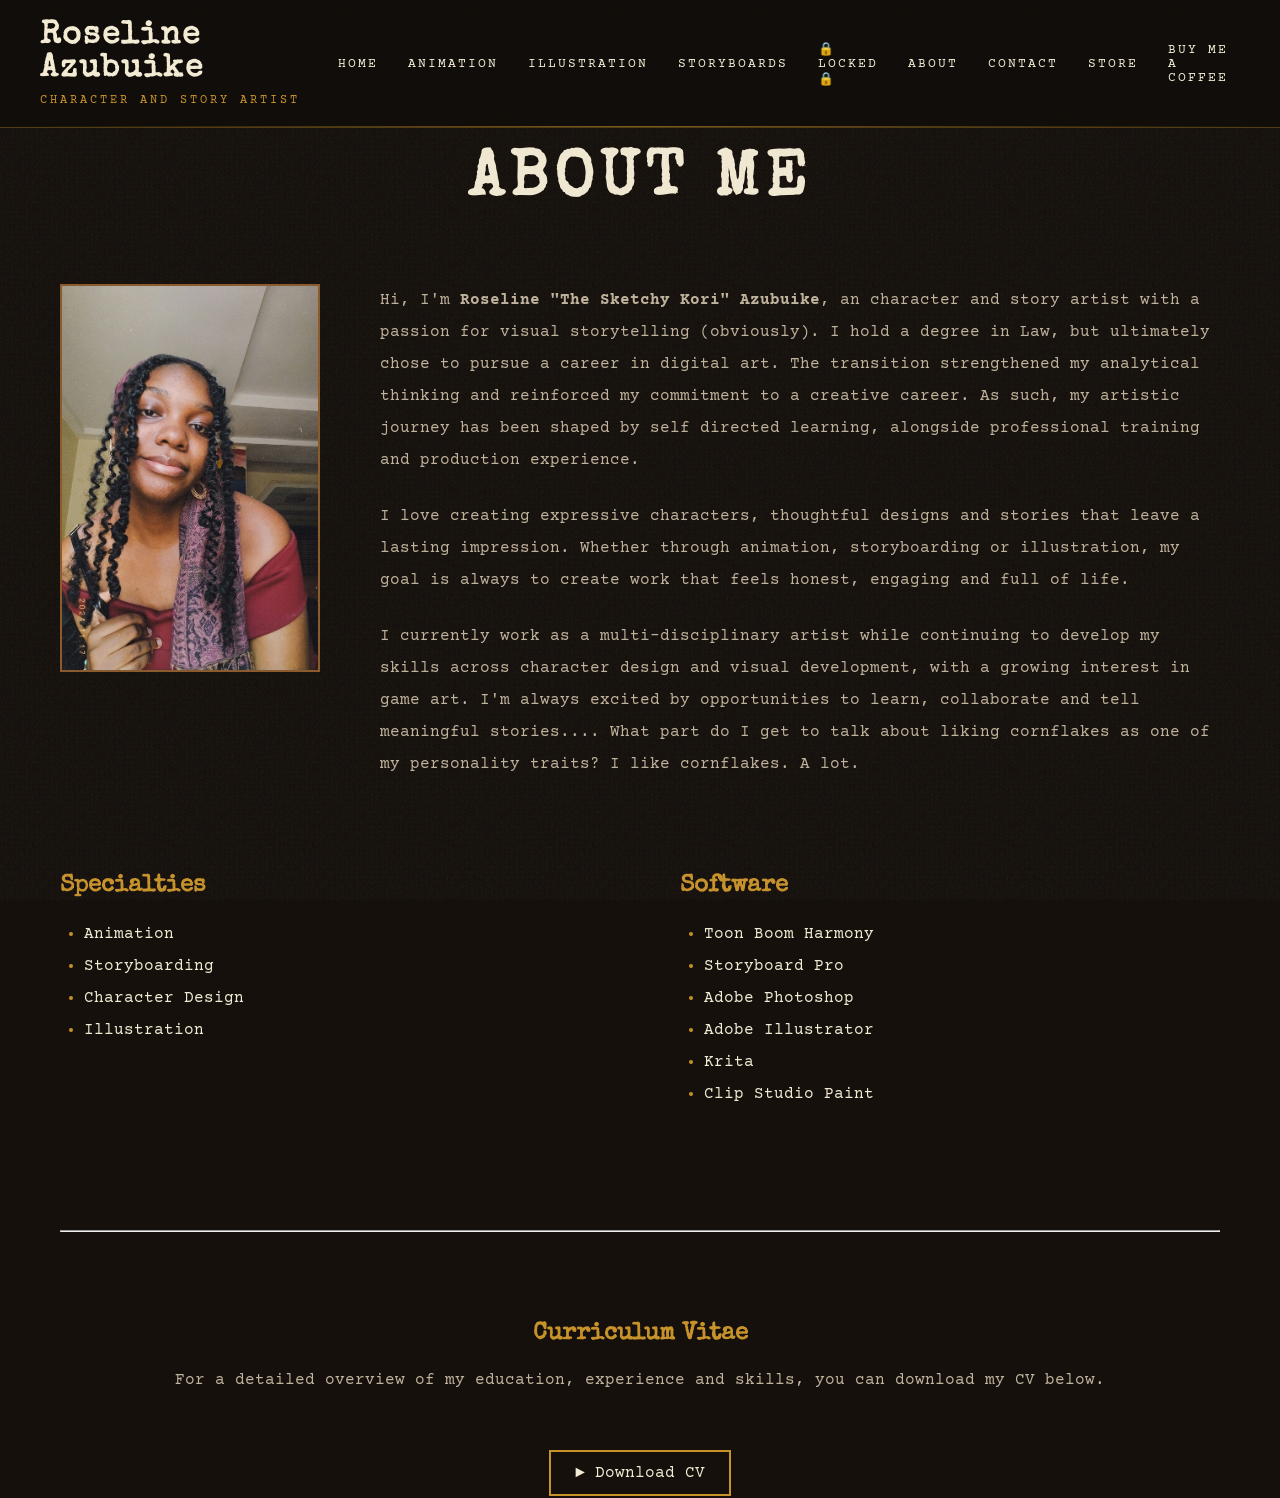
==== about.html @ ba525ff3 "Initial Portfolio" ====
<!DOCTYPE html>
<html lang="en">

<head>

<meta charset="UTF-8">

<meta name="viewport" content="width=device-width, initial-scale=1">

<title>About</title>

<link rel="stylesheet" href="style.css">

<link href="https://fonts.googleapis.com/css2?family=Special+Elite&family=Courier+Prime:wght@400;700&display=swap" rel="stylesheet">

</head>

<body class="page">

<header>

<div class="logo">

<h1>Roseline Azubuike</h1>

<p>Character and Story Artist</p>

</div>

<nav>

<a href="index.html">Home</a>

<a href="animation.html">Animation</a>

<a href="illustration.html">Illustration</a>

<a href="storyboards.html">Storyboards</a>

<a href="game-art.html">🔒LOCKED🔒</a>

<a href="about.html">About</a>

<a href="contact.html">Contact</a>

<a href="https://objkt.com/users/tz1VVfpVJRPtHBJdC1eqzU5G81WBR6V9rQUZ/created">Store</a>

<a href="https://buymeacoffee.com/thesketchykori">Buy Me a Coffee</a>

</nav>

</header>

<main class="content">

    <section class="page-title">

        <h1>About Me</h1>

    </section>

    <section class="about-section">

        <img src="images/profile.jpg"
             alt="Portrait of Roseline Azubuike"
             class="about-photo">

        <div class="about-text">

            <p>

                Hi, I'm <strong>Roseline "The Sketchy Kori" Azubuike</strong>, an character and story artist with a passion for visual storytelling (obviously). I hold a degree in Law, but ultimately chose to pursue a career in digital art. The transition strengthened my analytical thinking and reinforced my commitment to a creative career. As such, my artistic journey has been shaped by self directed learning, alongside professional training and production experience.
                

            </p>

            <p>

                I love creating expressive characters, thoughtful designs and
                stories that leave a lasting impression. Whether through
                animation, storyboarding or illustration, my goal is always to
                create work that feels honest, engaging and full of life.

            </p>

            <p>

                I currently work as a multi-disciplinary artist while continuing to develop my
                skills across character design and visual development, with a
                growing interest in game art. I'm always excited by opportunities
                to learn, collaborate and tell meaningful stories.... What part do I get to talk about liking cornflakes as one of my personality traits? I like cornflakes. A lot. 

            </p>

        </div>

    </section>

    

    <section class="about-grid">

        <div>

            <h2>Specialties</h2>

            <ul>

                <li>Animation</li>

                <li>Storyboarding</li>

                <li>Character Design</li>

                <li>Illustration</li>

            </ul>

        </div>

        <div>

            <h2>Software</h2>

            <ul>

                <li>Toon Boom Harmony</li>

                <li>Storyboard Pro</li>

                <li>Adobe Photoshop</li>

                <li>Adobe Illustrator</li>

                <li>Krita</li>

                <li>Clip Studio Paint</li>

            </ul>

        </div>

    </section>

    <hr class="divider">

<section class="cv-section">

    <h2>Curriculum Vitae</h2>

    <p>

        For a detailed overview of my education, experience and skills,
        you can download my CV below.

    </p>

    <a href="documents/Roseline_Azubuike_CV.pdf"
       download
       class="quest-button">

        ► Download CV

    </a>

</section>

</main>


</main>

</body>

</html>
---- style.css ----
/* ------------------ */
/* RESET */
/* ------------------ */

* {
  margin: 0;
  padding: 0;
  box-sizing: border-box;
}

html,
body {
  width: 100%;
  height: 100%;
}

body {
  background: #fffbe6;

  color: #fffbe6;

  font-family: "Courier Prime", monospace;

  overflow-y: auto;
}

/* ------------------ */
/* VIDEO */
/* ------------------ */

.background-video {
  position: fixed;

  top: 0;
  left: 0;

  width: 100%;
  height: 100%;

  object-fit: cover;

  z-index: -3;

  filter: sepia(0.45);
}

/* ------------------ */
/* OVERLAY */
/* ------------------ */

.overlay {
  position: fixed;

  inset: 0;

  background: rgba(10, 8, 6, 0.45);

  z-index: -2;

  animation: flicker 0.25s infinite;
}

.overlay::after {
  content: "";

  position: absolute;

  inset: 0;

  background: radial-gradient(
    circle,
    transparent 45%,
    rgba(0, 0, 0, 0.45) 100%
  );

  pointer-events: none;
}

/* ------------------ */
/* FILM GRAIN */
/* ------------------ */

body::after {
  content: "";

  position: fixed;

  inset: 0;

  pointer-events: none;

  opacity: 0.08;

  background-image: url("data:image/svg+xml,%3Csvg xmlns='http://www.w3.org/2000/svg' width='140' height='140'%3E%3Cfilter id='n'%3E%3CfeTurbulence baseFrequency='.8' numOctaves='4'/%3E%3C/filter%3E%3Crect width='100%25' height='100%25' filter='url(%23n)'/%3E%3C/svg%3E");
}

/* ------------------ */
/* HEADER */
/* ------------------ */

header {
  position: fixed;

  top: 0;

  left: 0;

  right: 0;

  display: flex;

  justify-content: space-between;

  align-items: center;

  padding: 20px 40px;

  background: rgba(15, 12, 8, 0.65);

  backdrop-filter: blur(8px);

  border-bottom: 1px solid rgba(200, 146, 42, 0.35);

  box-shadow: none;

  z-index: 100;
}

header::after {
  content: "";

  position: fixed;

  left: 0;

  right: 0;

  bottom: 0;

  height: 1px;

  background: linear-gradient(to right, transparent, #c8922a, transparent);

  opacity: 0.6;
}

.logo h1 {
  font-family: "Special Elite", cursive;

  font-size: 2rem;

  letter-spacing: 2px;
}

.logo p {
  margin-top: 8px;

  font-size: 0.75rem;

  letter-spacing: 3px;

  color: #c8922a;

  text-transform: uppercase;
}

/* ------------------ */
/* NAVIGATION */
/* ------------------ */

nav {
  display: flex;

  align-items: center;

  gap: 30px;

  height: 100%;
}

nav a {
  text-decoration: none;

  color: #f2ead3;

  font-size: 0.8rem;

  letter-spacing: 2px;

  text-transform: uppercase;

  transition: 0.25s;
}

nav a:hover {
  color: #c8922a;
}

/* ------------------ */
/* MENU */
/* ------------------ */

.home-main {
  height: 100%;

  display: flex;

  justify-content: flex-start;

  align-items: center;
  padding-left: 120px;

  animation: glitch 10s infinite;
}

.menu {
  display: flex;

  flex-direction: column;

  gap: 25px;

  animation: glitch 15s infinite;
}

.menu:hover a {
  opacity: 0.35;

  transition: 0.25s;
}

.menu:hover a:hover {
  opacity: 1;
}

.menu a {
  display: block;

  position: relative;

  width: 460px;

  padding-top: 18px;

  padding-bottom: 18px;

  padding-left: 70px;

  padding-right: 28px;

  text-decoration: none;

  font-family: "Special Elite", cursive;

  font-size: 1.2rem;

  letter-spacing: 3px;

  color: #fffbe6;

  background: rgba(20, 15, 10, 0.72);

  border: 2px solid #8b5a2b;

  box-shadow:
    0 0 0 2px rgba(0, 0, 0, 0.45),
    4px 4px 0 rgba(0, 0, 0, 0.45);

  text-transform: uppercase;

  transition: 0.2s;
}

.menu a::before {
  content: ">";

  position: absolute;

  left: 25px;

  top: 50%;

  transform: translateY(-50%);

  color: #c8922a;

  transition: 0.2s;
}

.menu a:hover {
  background: #c8922a;

  color: #111;

  border-color: #f2ead3;

  transform: translateX(10px);

  box-shadow:
    0 0 10px rgba(201, 168, 76, 0.5),
    0 0 35px rgba(201, 168, 76, 0.25),
    8px 8px 0 rgba(0, 0, 0, 0.45);
}

.menu a:hover::before {
  left: 35px;

  color: #ffffff;

  text-shadow:
    -2px 0 rgba(255, 0, 0, 0.5),
    2px 0 rgba(0, 255, 255, 0.5);
}

/* ------------------ */
/* MOBILE */
/* ------------------ */

@media (max-width: 900px) {
  header {
    flex-direction: column;

    gap: 30px;
  }

  nav {
    flex-wrap: wrap;

    gap: 18px;
  }

  .logo h1 {
    font-size: 1.5rem;
  }

  .menu a {
    font-size: 1rem;

    padding: 16px 25px;
  }
}

@keyframes glitch {
  0%,
  94%,
  100% {
    transform: translateX(0);
    filter: none;
  }

  95% {
    transform: translateX(-2px);
    filter: hue-rotate(8deg);
  }

  96% {
    transform: translateX(2px);
    filter: hue-rotate(-8deg);
  }

  97% {
    transform: translateX(-1px);
  }

  98% {
    transform: translateX(1px);
  }
}
@keyframes flicker {
  0%,
  100% {
    opacity: 1;
  }

  50% {
    opacity: 0.97;
  }

  52% {
    opacity: 0.93;
  }

  54% {
    opacity: 1;
  }
}

/* 

===========================================
   PORTFOLIO PAGES
=========================================== */

.page {
  background: #15100c;
  color: #f2ead3;
  overflow-y: auto;
}

/* Content */

.content {
  max-width: 1350px;

  margin: 150px auto 80px;

  padding: 0 60px;
}

.page-title{

    text-align:center;

    max-width:900px;

    margin: 20px auto 70px;

}

.page-title h1{
    font-family:"Special Elite", cursive;
    font-size:4rem;
    letter-spacing:6px;
    margin-bottom:18px;
    text-transform:uppercase;
}

.page-title p{
    max-width:700px;
    margin:0 auto;
    color:#bfa98b;
    line-height:1.9;
    font-size:1rem;
}

/* Projects */

.project {
  padding-bottom: 90px;

  border-bottom: 1px solid rgba(200, 146, 42, 0.25);

  margin-bottom: 90px;
}

.project:first-of-type {
  margin-top: 60px;
}

.project h2 {
  font-family: "Special Elite", cursive;

  font-size: 1.8rem;

  margin-bottom: 8px;
}

.meta {
  color: #c8922a;

  font-size: 0.75rem;

  text-transform: uppercase;

  letter-spacing: 2px;

  margin-bottom: 20px;
}

/* Videos */

.project video {
  width: 100%;

  aspect-ratio: 16/9;

  object-fit: cover;

  display: block;

  border: 2px solid #8b5a2b;

  background: #000;

  margin: 24px 0 30px;
}

/* Description */

.project p {
  color: #c0b39d;

  line-height: 1.8;

  max-width: 700px;
}
/* ==========================================
   STORYBOARD PANELS
========================================== */

.panel-grid{

    display:grid;

    grid-template-columns:repeat(auto-fit,minmax(220px,1fr));

    gap:20px;

    margin-top:35px;

}

.panel-grid img{

    width:100%;

    display:block;

    border:2px solid #8B5A2B;

    transition:.25s;

    cursor:pointer;

}

.panel-grid img:hover{

    transform:translateY(-4px);

    border-color:#C8922A;

    box-shadow:0 0 18px rgba(200,146,42,.25);

}

/* ==========================================
   STORYBOARD LIGHTBOX
========================================== */

.lightbox{

    position:fixed;

    inset:0;

    background:rgba(0,0,0,.92);

    display:none;

    justify-content:center;

    align-items:center;

    z-index:9999;

    animation:fadeIn .2s;

}

.lightbox img{

    max-width:90%;

    max-height:90%;

    border:3px solid #C8922A;

    box-shadow:0 0 40px rgba(200,146,42,.3);

}

.lightbox.show{

    display:flex;

}

.close{

    position:absolute;

    top:30px;

    right:40px;

    font-size:3rem;

    color:#F2EAD3;

    cursor:pointer;

    font-family:sans-serif;

}

.panel-grid img{

    cursor:pointer;

    transition:.25s;

}

.panel-grid img:hover{

    transform:translateY(-5px);

    border-color:#C8922A;

    box-shadow:0 0 20px rgba(200,146,42,.25);

}

@keyframes fadeIn{

    from{

        opacity:0;

    }

    to{

        opacity:1;

    }

}
.arrow{

    position:absolute;

    top:50%;

    transform:translateY(-50%);

    font-size:3rem;

    color:#F2EAD3;

    background:none;

    border:none;

    cursor:pointer;

    padding:20px;

    transition:.2s;

}

.arrow:hover{

    color:#C8922A;

}

.left{

    left:40px;

}

.right{

    right:40px;

}

.gallery-info{

    position:absolute;

    bottom:35px;

    left:50%;

    transform:translateX(-50%);

    color:#F2EAD3;

    font-family:"Courier Prime", monospace;

    letter-spacing:2px;

    font-size:.9rem;

    background:rgba(20,15,10,.75);

    padding:10px 18px;

    border:1px solid rgba(200,146,42,.4);

}

/* ==========================================
   ILLUSTRATION PAGE
========================================== */

.hero-image{

    width:100%;

    display:block;

    margin:30px 0;

    border:2px solid #8B5A2B;

    background:#000;

}

.hero-image:hover{

    border-color:#C8922A;

}

.hero-image{

    cursor:pointer;

}

/* ==========================================
   NPC DIALOGUE BOX
========================================== */

.npc-box{

    display:flex;

    align-items:flex-start;

    gap:35px;

    margin-top:80px;

    padding:30px;

    border:2px solid #8B5A2B;

    background:rgba(20,15,10,.65);

}

.npc-avatar{

    width:180px;

    border:2px solid #C8922A;

    image-rendering:pixelated;

    flex-shrink:0;

}

.npc-dialogue{

    flex:1;

}

.npc-dialogue h2{

    font-family:"Special Elite", cursive;

    color:#C8922A;

    margin-bottom:20px;

}

.npc-dialogue p{

    line-height:1.9;

    color:#d5cab7;

}

.quest-button{

    display:inline-block;

    margin-top:25px;

    padding:12px 24px;

    border:2px solid #C8922A;

    text-decoration:none;

    color:#F2EAD3;

    transition:.2s;

}

.quest-button:hover{

    background:#C8922A;

    color:#111;

}

.quest-list{

    margin:18px 0 24px 28px;

    line-height:2;

    color:#F2EAD3;

}

.quest-list li::marker{

    color:#C8922A;

}

/* ==========================================
   ABOUT PAGE
========================================== */

.about-section{

    display:flex;

    gap:60px;

    align-items:flex-start;

    margin-bottom:70px;

}

.about-photo{

    width:260px;

    border:2px solid #8B5A2B;

    background:#111;

    flex-shrink:0;

}

.about-text{

    line-height:2;

    color:#c0b39d;

}

.about-text p{

    margin-bottom:24px;

}

.about-grid{

    display:grid;

    grid-template-columns:1fr 1fr;

    gap:80px;

}

.about-grid h2{

    font-family:"Special Elite", cursive;

    color:#C8922A;

    margin-bottom:20px;

}

.about-grid ul{

    margin-left:24px;

    line-height:2;

    color:#F2EAD3;

}

.about-grid li::marker{

    color:#C8922A;

}

.cv-section{

    text-align:center;

    margin: top 30px;

}

.cv-section h2{

    font-family:"Special Elite", cursive;

    color:#C8922A;

    margin-bottom:20px;

}

.cv-section p{

    color:#c0b39d;

    margin-bottom:30px;

    line-height:1.8;

}

.divider{

    margin:120px 0 90px;

}

/* ==========================================
   CONTACT PAGE
========================================== */

.contact-intro{

    max-width:700px;

    margin:0 auto;

    text-align:center;

    line-height:2;

    color:#c0b39d;

}

.contact-grid{

    display:grid;

    grid-template-columns:1fr 1fr;

    gap:80px;

    max-width:900px;

    margin: 60px auto 0;

}

.contact-links,
.availability{

    text-align:left;

}

.contact-links h2,
.availability h2{

    font-family:"Special Elite", cursive;

    color:#C8922A;

    margin-bottom:24px;

}

.contact-links{

    display:flex;

    flex-direction:column;

    gap:18px;

}

.contact-links a{

    text-decoration:none;

    color:#F2EAD3;

    transition:.2s;

}

.contact-links a:hover{

    color:#C8922A;

}

.availability ul{

    margin-left:22px;

    line-height:2;

    color:#F2EAD3;

}

/* STORYBOARD EXPAND */

.hidden-panels{

    display:none;

}

.hidden-panels.show{

    display:grid;

}
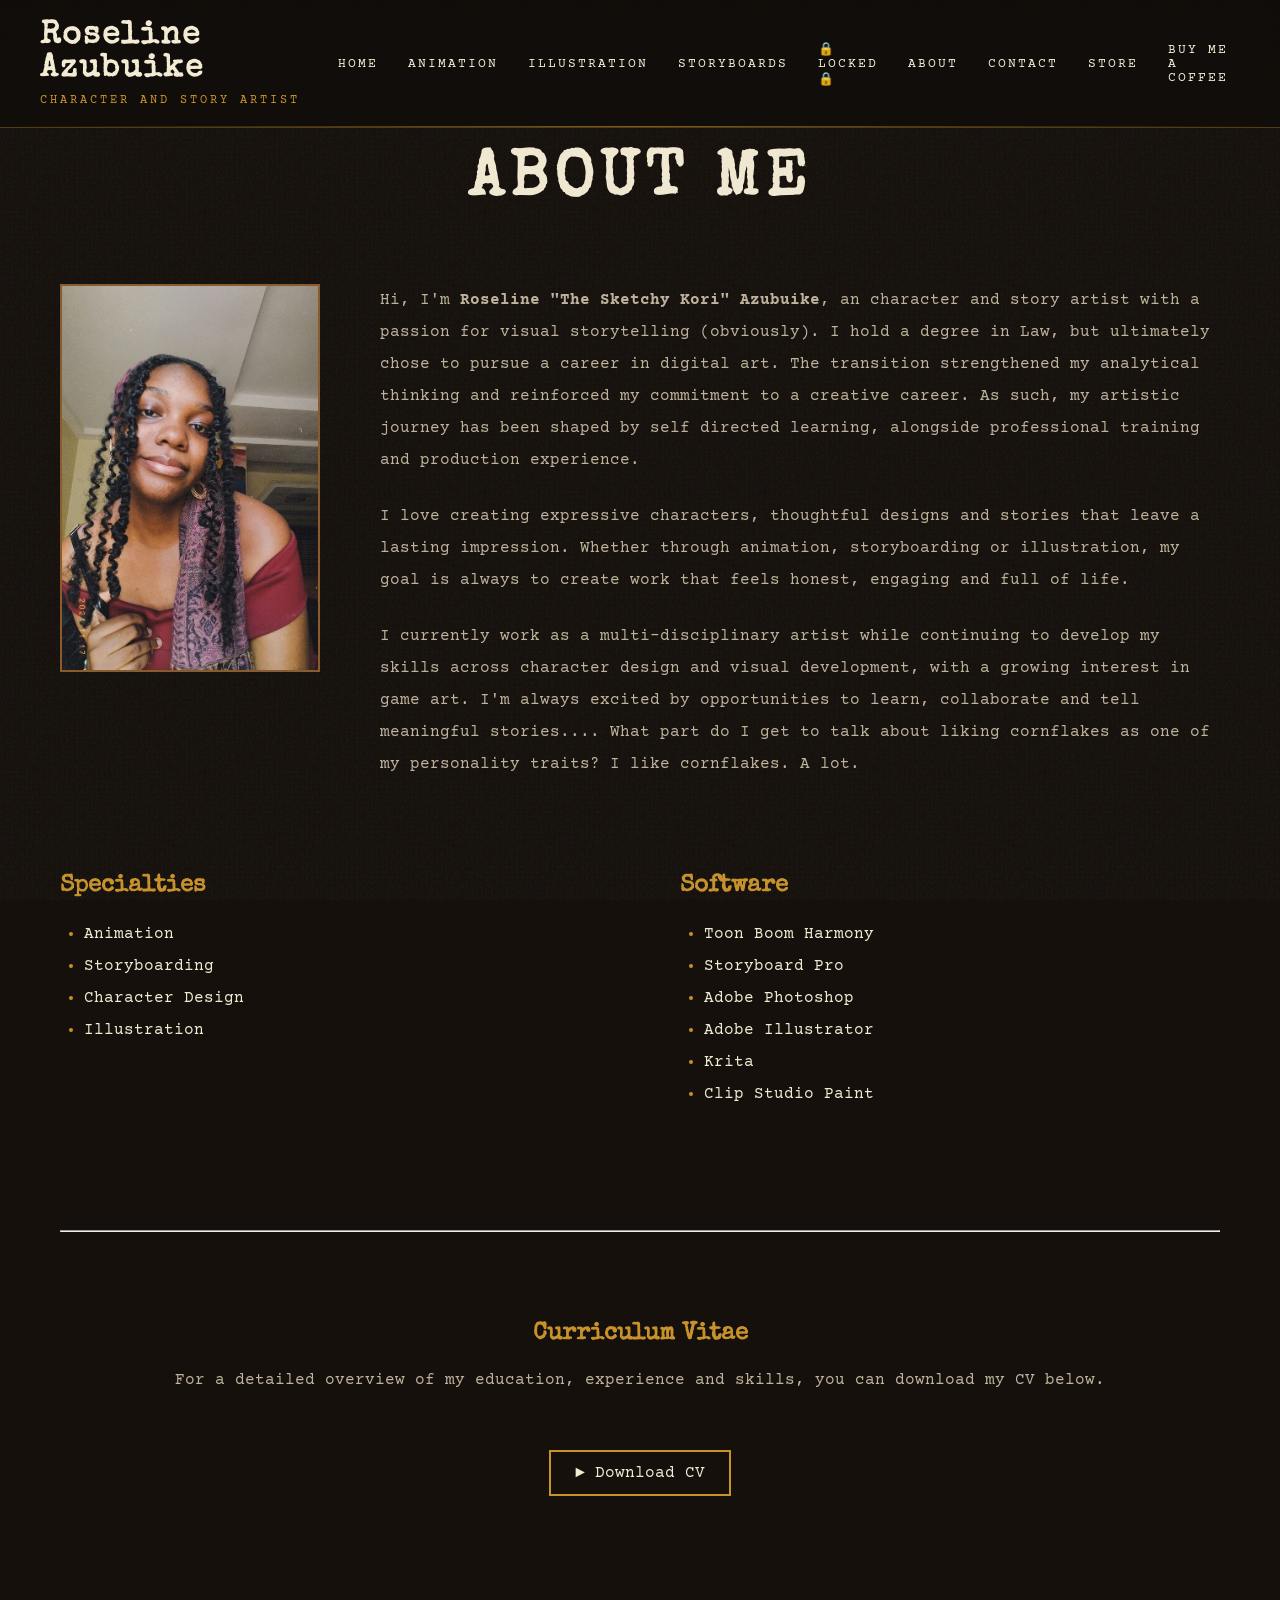
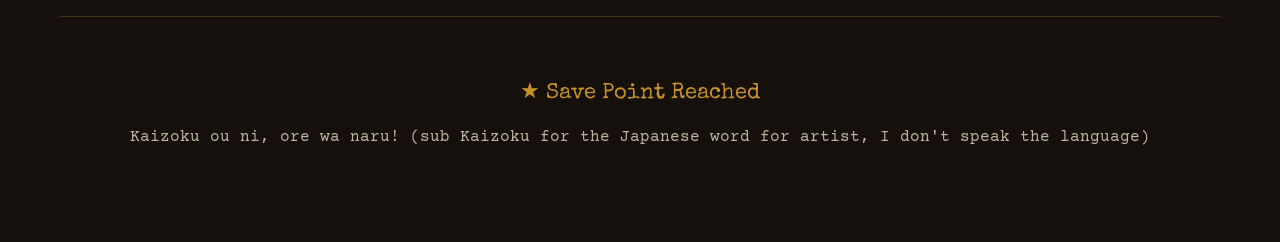
==== commit bfaf59a7: "Portfolio edit 02" ====
--- a/about.html
+++ b/about.html
@@ -26,6 +26,12 @@
 <p>Character and Story Artist</p>
 
 </div>
+
+<button class="menu-toggle">
+
+☰ Explore
+
+</button>
 
 <nav>
 
@@ -165,10 +171,20 @@
 
 </section>
 
+<footer class="page-footer">
+
+    <p class="footer-title">★ Save Point Reached</p>
+
+    <p class="footer-message">
+        Kaizoku ou ni, ore wa naru! (sub Kaizoku for the Japanese word for artist, I don't speak the language)
+    </p>
+
+
+</footer>
+
 </main>
 
-
-</main>
+<script src="script.js"></script>
 
 </body>
 
--- a/style.css
+++ b/style.css
@@ -196,6 +196,24 @@
   color: #c8922a;
 }
 
+.menu-toggle{
+
+    display:none;
+
+    background:none;
+
+    border:2px solid #C8922A;
+
+    color:#F2EAD3;
+
+    padding:10px 20px;
+
+    font-family:"Special Elite", cursive;
+
+    cursor:pointer;
+
+}
+
 /* ------------------ */
 /* MENU */
 /* ------------------ */
@@ -316,29 +334,6 @@
 /* MOBILE */
 /* ------------------ */
 
-@media (max-width: 900px) {
-  header {
-    flex-direction: column;
-
-    gap: 30px;
-  }
-
-  nav {
-    flex-wrap: wrap;
-
-    gap: 18px;
-  }
-
-  .logo h1 {
-    font-size: 1.5rem;
-  }
-
-  .menu a {
-    font-size: 1rem;
-
-    padding: 16px 25px;
-  }
-}
 
 @keyframes glitch {
   0%,
@@ -1035,4 +1030,197 @@
 
     display:grid;
 
+}
+
+/* ==========================================
+   MOBILE
+========================================== */
+
+@media (max-width:900px){
+
+header{
+
+    flex-direction:column;
+
+    gap:20px;
+
+    padding:20px;
+
+}
+
+.logo{
+
+    text-align:center;
+
+}
+
+.logo h1{
+
+    font-size:1.7rem;
+
+}
+
+.logo p{
+
+    font-size:.75rem;
+
+}
+
+.menu-toggle{
+
+    display:block;
+
+    margin:10px auto;
+
+}
+
+nav{
+
+    display:none;
+
+    flex-direction:column;
+
+    align-items:center;
+
+    width:100%;
+
+    gap:15px;
+
+}
+
+nav.show{
+
+    display:flex;
+
+}
+
+.content{
+
+    margin:220px auto 60px;
+
+    padding:0 20px;
+
+}
+
+.page-title h1{
+
+    font-size:2.3rem;
+
+    letter-spacing:2px;
+
+}
+
+.about-section{
+
+    flex-direction:column;
+
+    align-items:center;
+
+    gap:35px;
+
+}
+
+.about-photo{
+
+    width:220px;
+
+}
+
+.about-text{
+
+    text-align:left;
+
+}
+
+.about-grid{
+
+    grid-template-columns:1fr;
+
+    gap:40px;
+
+}
+
+.contact-grid{
+
+    grid-template-columns:1fr;
+
+    gap:40px;
+
+}
+
+.npc-box{
+
+    flex-direction:column;
+
+    align-items:center;
+
+}
+
+.npc-avatar{
+
+    width:150px;
+
+}
+
+img{
+
+    max-width:100%;
+
+    height:auto;
+
+}
+
+video{
+
+    width:100%;
+
+    height:auto;
+
+}
+
+}
+
+/* ==========================================
+   FOOTER
+========================================== */
+
+.page-footer{
+
+    margin-top:120px;
+    padding:60px 20px;
+
+    text-align:center;
+
+    border-top:1px solid rgba(200,146,42,.25);
+
+}
+
+.footer-title{
+
+    font-family:"Special Elite", cursive;
+    font-size:1.4rem;
+    color:#C8922A;
+
+    margin-bottom:18px;
+
+}
+
+.footer-message{
+
+    color:#C0B39D;
+
+    margin-bottom:28px;
+
+    line-height:1.8;
+
+}
+
+.footer-credit{
+
+    font-size:.8rem;
+
+    color:#8B7C69;
+
+    letter-spacing:1px;
+
 }
